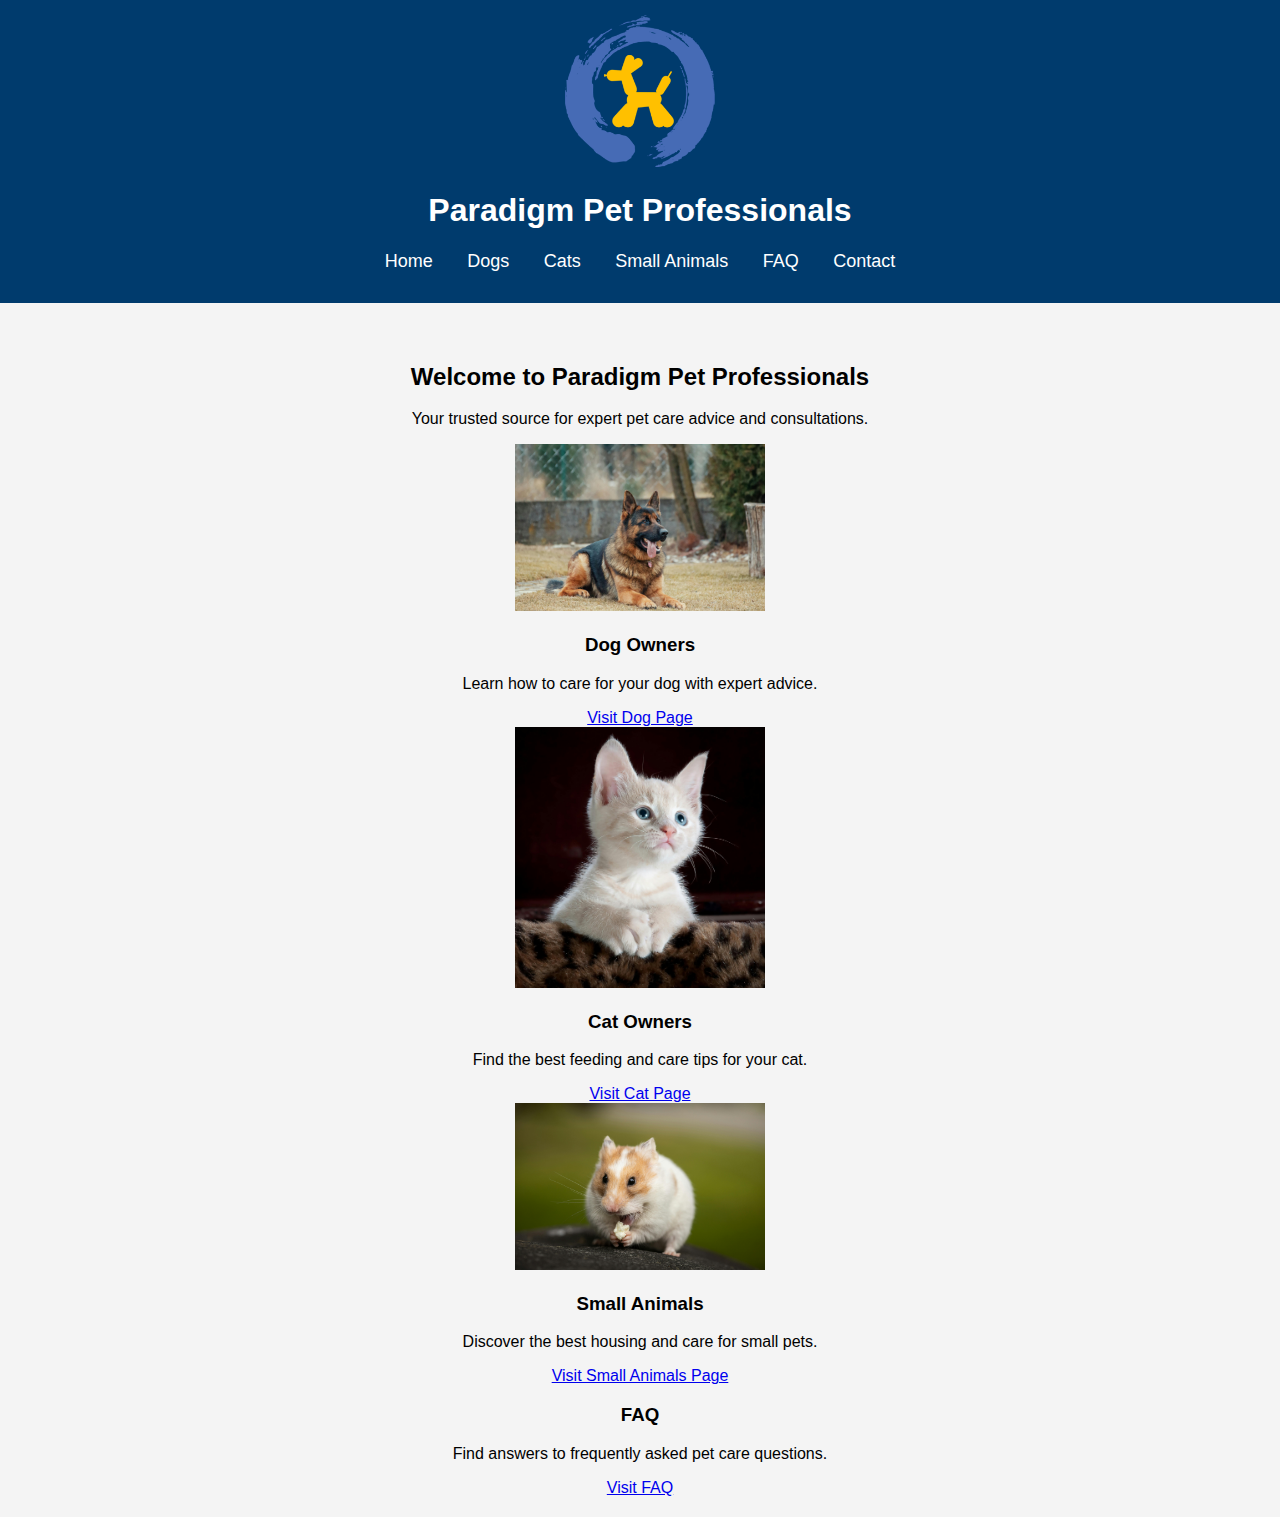
==== index.html @ e300bd0c "initial commit" ====
<!DOCTYPE html>
<html lang="en">
<head>
    <meta charset="UTF-8">
    <meta name="viewport" content="width=device-width, initial-scale=1.0">
    <title>Paradigm Pet Professionals</title>
    <link rel="stylesheet" href="style.css">
</head>
<body>

    <header>
        <img src="images/logo.png" alt="Paradigm Pet Professionals Logo" width="150">
        <h1>Paradigm Pet Professionals</h1>
        <nav>
            <ul>
                <li><a href="index.html">Home</a></li>
                <li><a href="dogs.html">Dogs</a></li>
                <li><a href="cats.html">Cats</a></li>
                <li><a href="small-animals.html">Small Animals</a></li>
                <li><a href="faq.html">FAQ</a></li>
                <li><a href="contact.html">Contact</a></li>
            </ul>
        </nav>
    </header>

    <main>
        <h2>Welcome to Paradigm Pet Professionals</h2>
        <p>Your trusted source for expert pet care advice and consultations.</p>

        <div class="pet-sections">
            <div class="pet-box">
                <img src="images/dog-image.jpg" alt="Dog" width="250">
                <h3>Dog Owners</h3>
                <p>Learn how to care for your dog with expert advice.</p>
                <a href="dogs.html" class="button">Visit Dog Page</a>
            </div>

            <div class="pet-box">
                <img src="images/cat-image.jpg" alt="Cat" width="250">
                <h3>Cat Owners</h3>
                <p>Find the best feeding and care tips for your cat.</p>
                <a href="cats.html" class="button">Visit Cat Page</a>
            </div>

            <div class="pet-box">
                <img src="images/small-animals.jpg" alt="Small Animals" width="250">
                <h3>Small Animals</h3>
                <p>Discover the best housing and care for small pets.</p>
                <a href="small-animals.html" class="button">Visit Small Animals Page</a>
            </div>

            <div class="pet-box">
                <h3>FAQ</h3>
                <p>Find answers to frequently asked pet care questions.</p>
                <a href="faq.html" class="button">Visit FAQ</a>
            </div>
        </div>

    </main>

</body>
</html>
---- style.css ----
body {
    font-family: Arial, sans-serif;
    margin: 0;
    padding: 0;
    background-color: #f4f4f4;
    text-align: center;
}

header {
    background-color: #003B6D;
    color: white;
    padding: 15px;
}

nav ul {
    list-style-type: none;
    padding: 0;
}

nav ul li {
    display: inline;
    margin: 0 15px;
}

nav ul li a {
    color: white;
    text-decoration: none;
    font-size: 18px;
}

main {
    margin-top: 20px;
    padding: 20px;
}

a:hover {
    text-decoration: underline;
}


.search-container {
    display: flex;
    justify-content: center;
    margin-top: 10px;
}

#searchBar {
    width: 200px;
    padding: 5px;
    border: 1px solid #ccc;
    border-radius: 5px;
}

button {
    background-color: #003B6D;
    color: white;
    border: none;
    padding: 5px 10px;
    margin-left: 5px;
    border-radius: 5px;
    cursor: pointer;
}
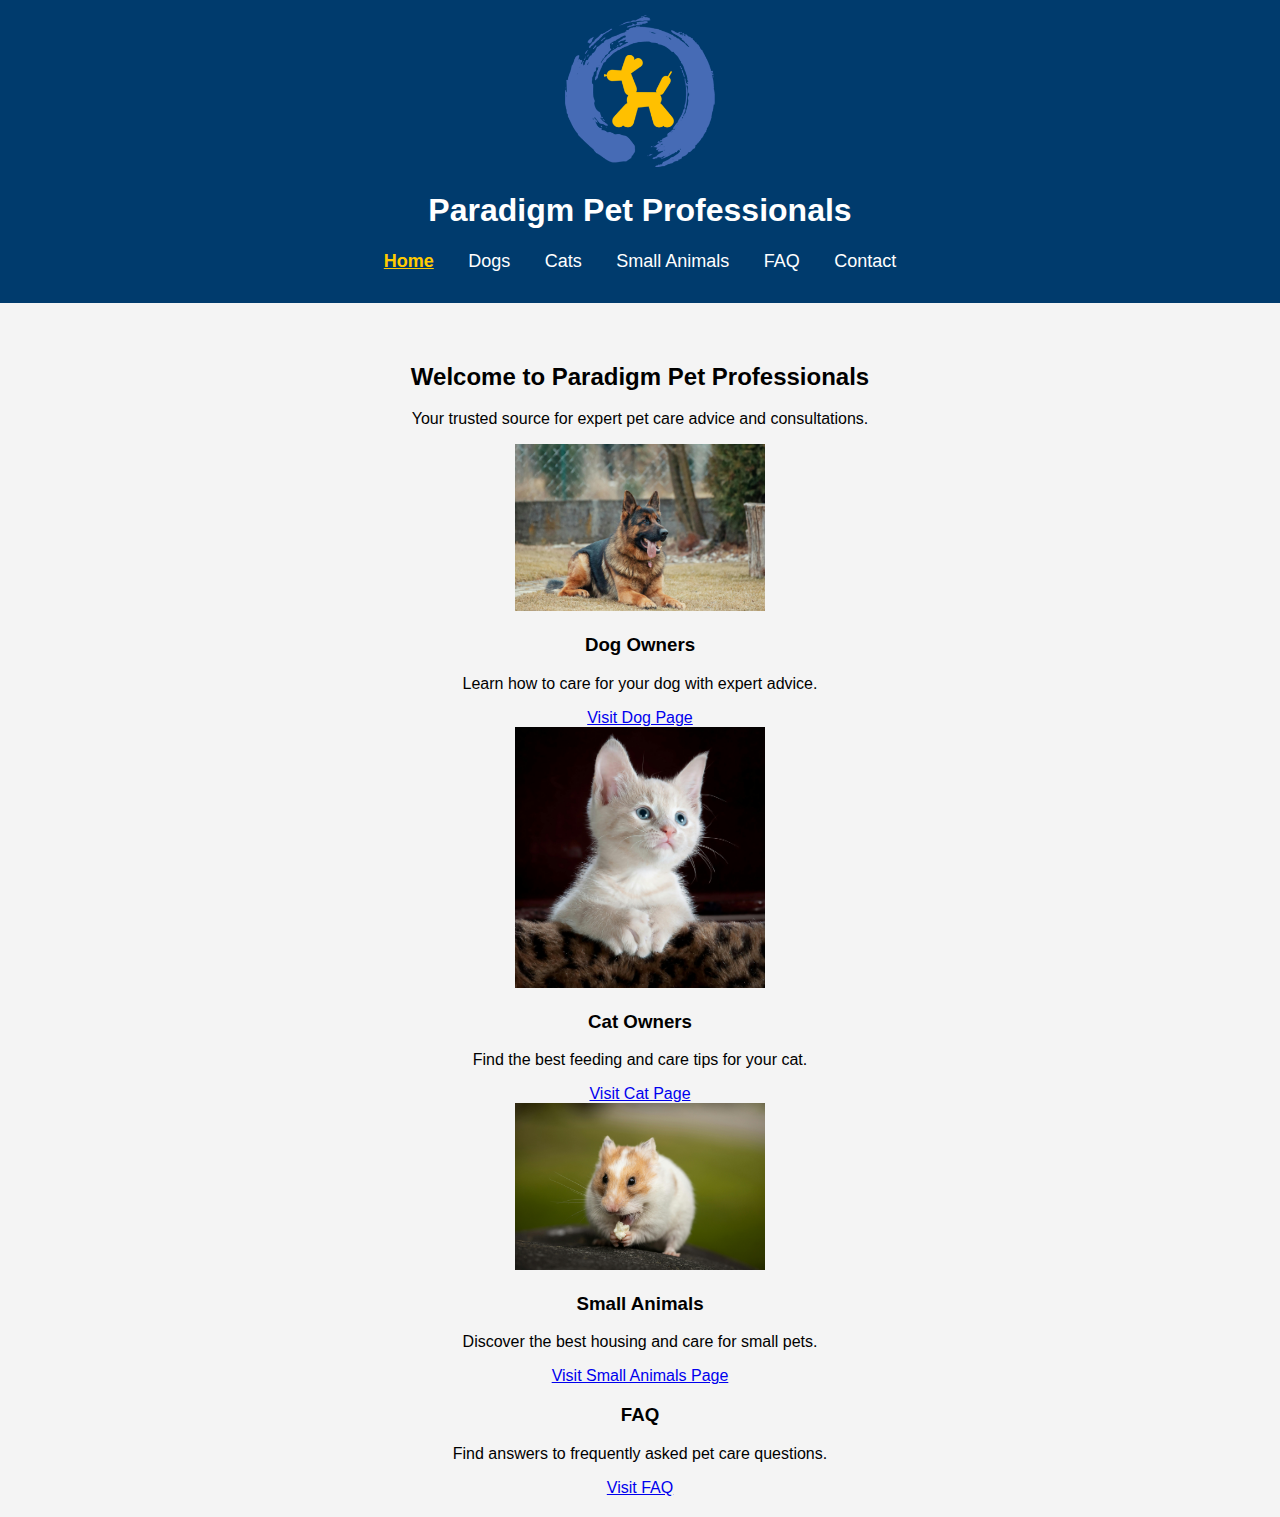
==== commit 1a2cf12b: "changed the interface" ====
--- a/index.html
+++ b/index.html
@@ -13,7 +13,7 @@
         <h1>Paradigm Pet Professionals</h1>
         <nav>
             <ul>
-                <li><a href="index.html">Home</a></li>
+                <li><a href="index.html" class="active">Home</a></li>
                 <li><a href="dogs.html">Dogs</a></li>
                 <li><a href="cats.html">Cats</a></li>
                 <li><a href="small-animals.html">Small Animals</a></li>
--- a/style.css
+++ b/style.css
@@ -60,3 +60,10 @@
     border-radius: 5px;
     cursor: pointer;
 }
+
+nav ul li a.active {
+    color: #ffcc00;
+    font-weight: bold;
+    text-decoration: underline;
+
+}
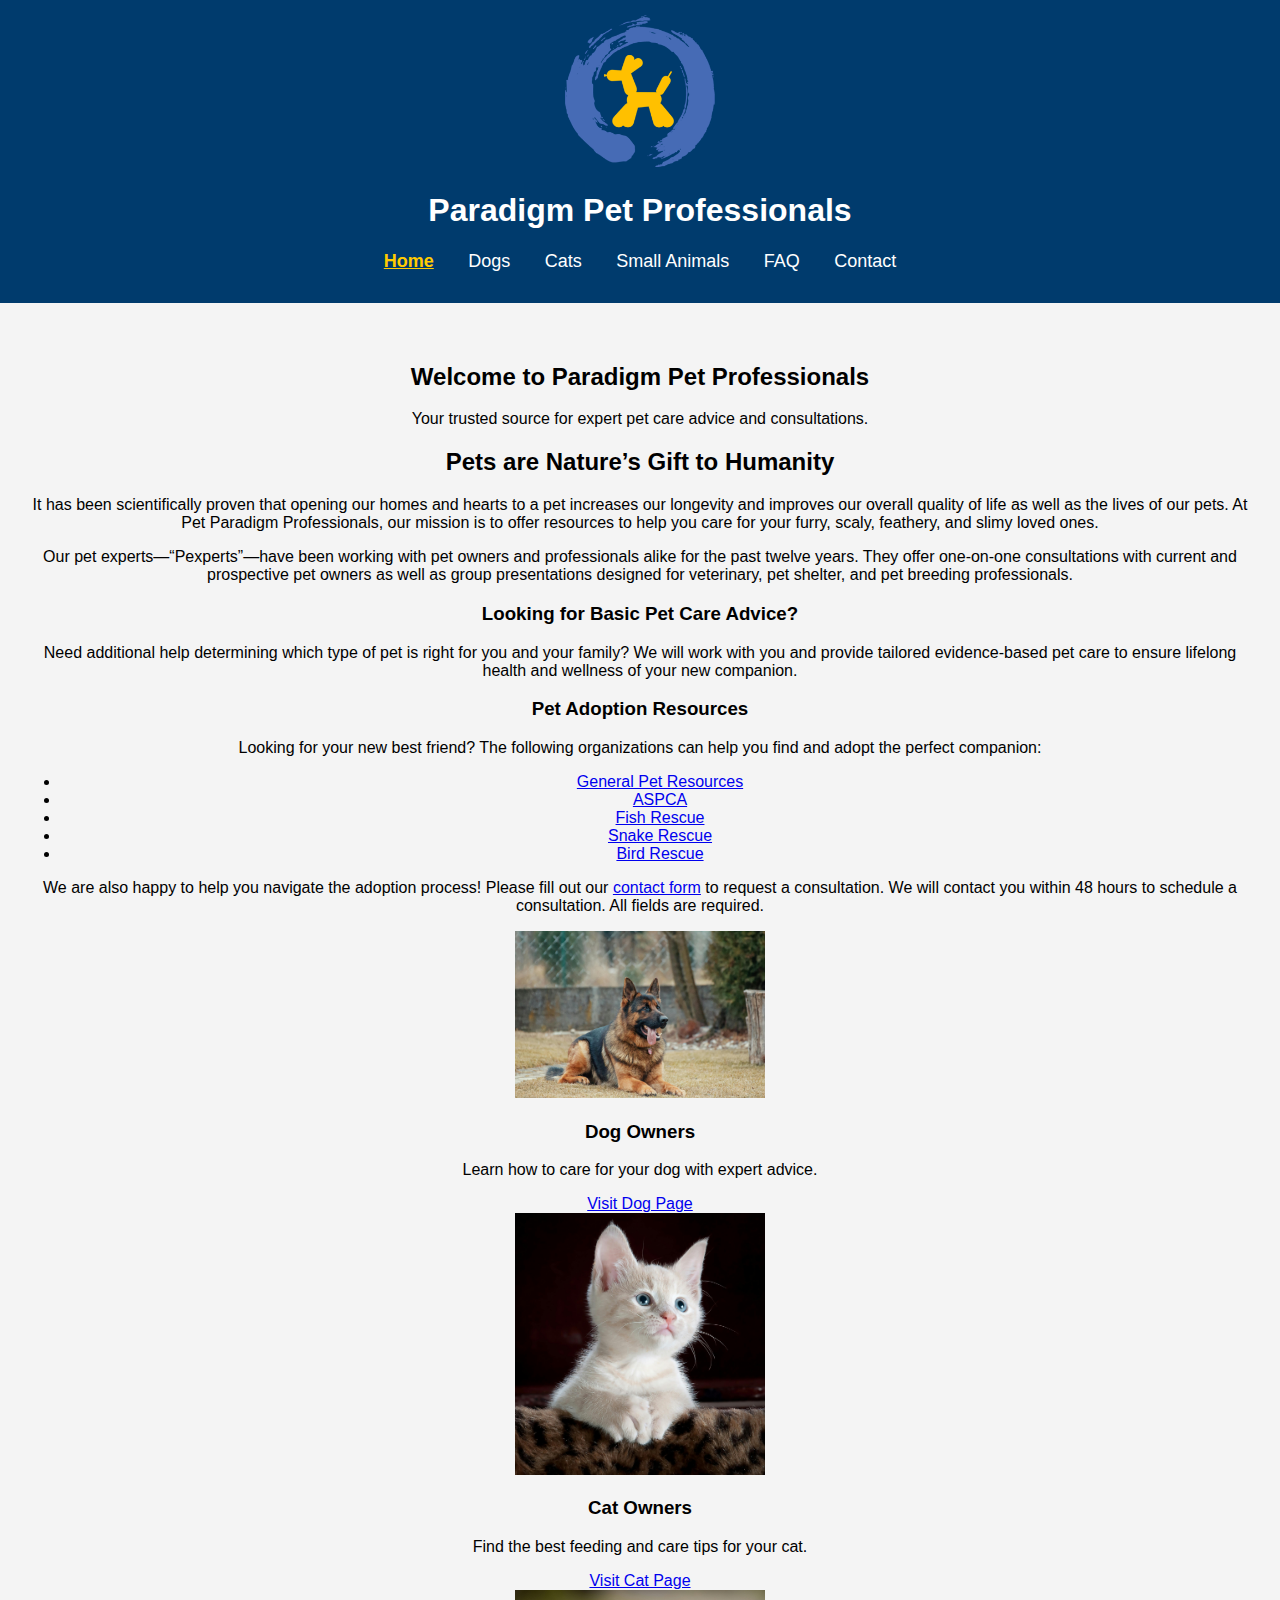
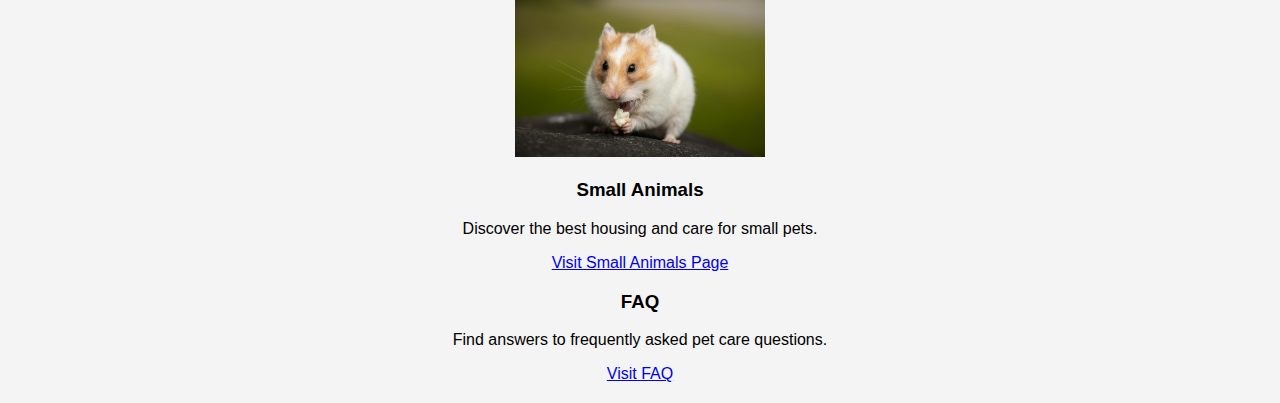
==== commit ac5217dc: "final commit" ====
--- a/index.html
+++ b/index.html
@@ -26,6 +26,27 @@
     <main>
         <h2>Welcome to Paradigm Pet Professionals</h2>
         <p>Your trusted source for expert pet care advice and consultations.</p>
+
+        <section>
+            <h2>Pets are Nature’s Gift to Humanity</h2>
+            <p>It has been scientifically proven that opening our homes and hearts to a pet increases our longevity and improves our overall quality of life as well as the lives of our pets. At Pet Paradigm Professionals, our mission is to offer resources to help you care for your furry, scaly, feathery, and slimy loved ones.</p>
+            <p>Our pet experts—“Pexperts”—have been working with pet owners and professionals alike for the past twelve years. They offer one-on-one consultations with current and prospective pet owners as well as group presentations designed for veterinary, pet shelter, and pet breeding professionals.</p>
+
+            <h3>Looking for Basic Pet Care Advice?</h3>
+            <p>Need additional help determining which type of pet is right for you and your family? We will work with you and provide tailored evidence-based pet care to ensure lifelong health and wellness of your new companion.</p>
+
+            <h3>Pet Adoption Resources</h3>
+            <p>Looking for your new best friend? The following organizations can help you find and adopt the perfect companion:</p>
+            <ul>
+                <li><a href="https://bestfriends.org/pet-care-resources/issues/pet-adoption-resources">General Pet Resources</a></li>
+                <li><a href="https://www.aspca.org/">ASPCA</a></li>
+                <li><a href="https://www.sterlingshelter.org/humane-society/koi-fish-rescue/">Fish Rescue</a></li>
+                <li><a href="https://savethesnakes.org/snakerescuecall/">Snake Rescue</a></li>
+                <li><a href="https://ftlob.rescuegroups.org/">Bird Rescue</a></li>
+            </ul>
+
+            <p>We are also happy to help you navigate the adoption process! Please fill out our <a href="contact.html">contact form</a> to request a consultation. We will contact you within 48 hours to schedule a consultation. All fields are required.</p>
+        </section>
 
         <div class="pet-sections">
             <div class="pet-box">
@@ -58,5 +79,6 @@
 
     </main>
 
+
 </body>
 </html>
